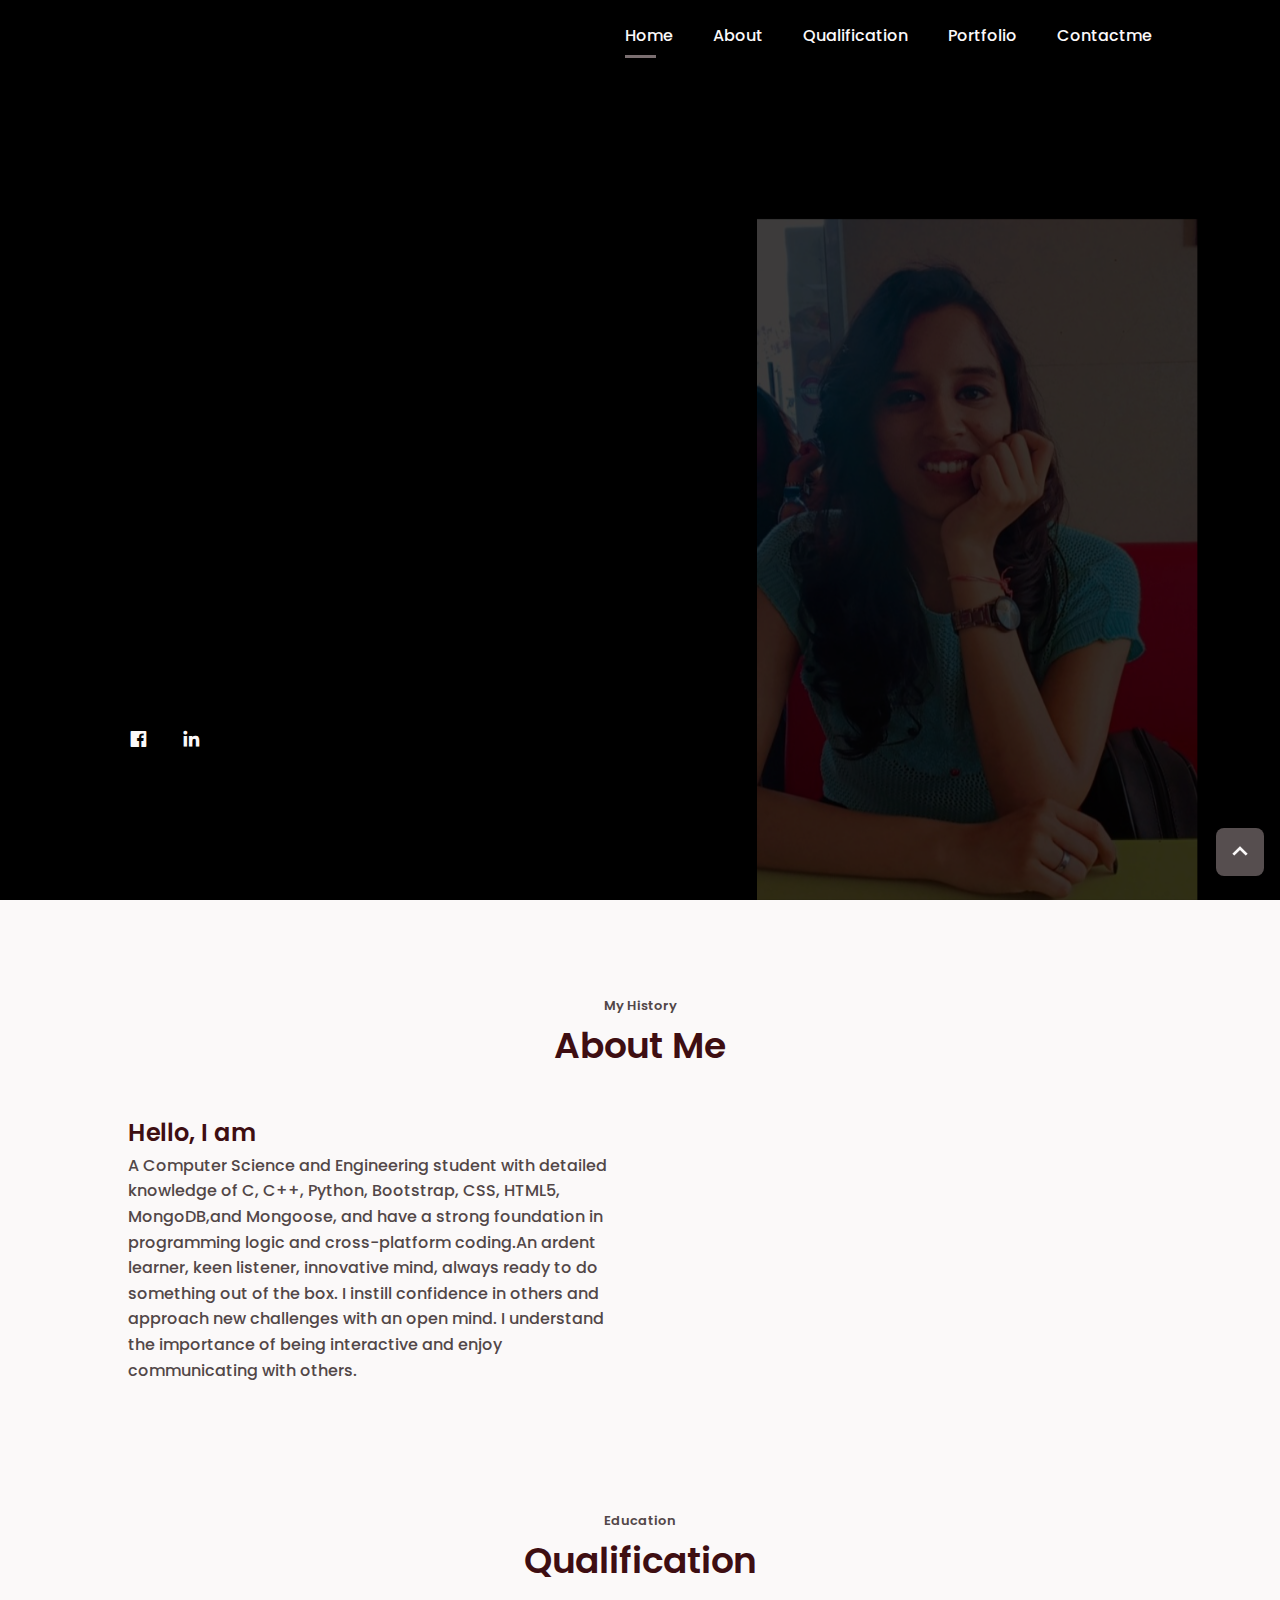
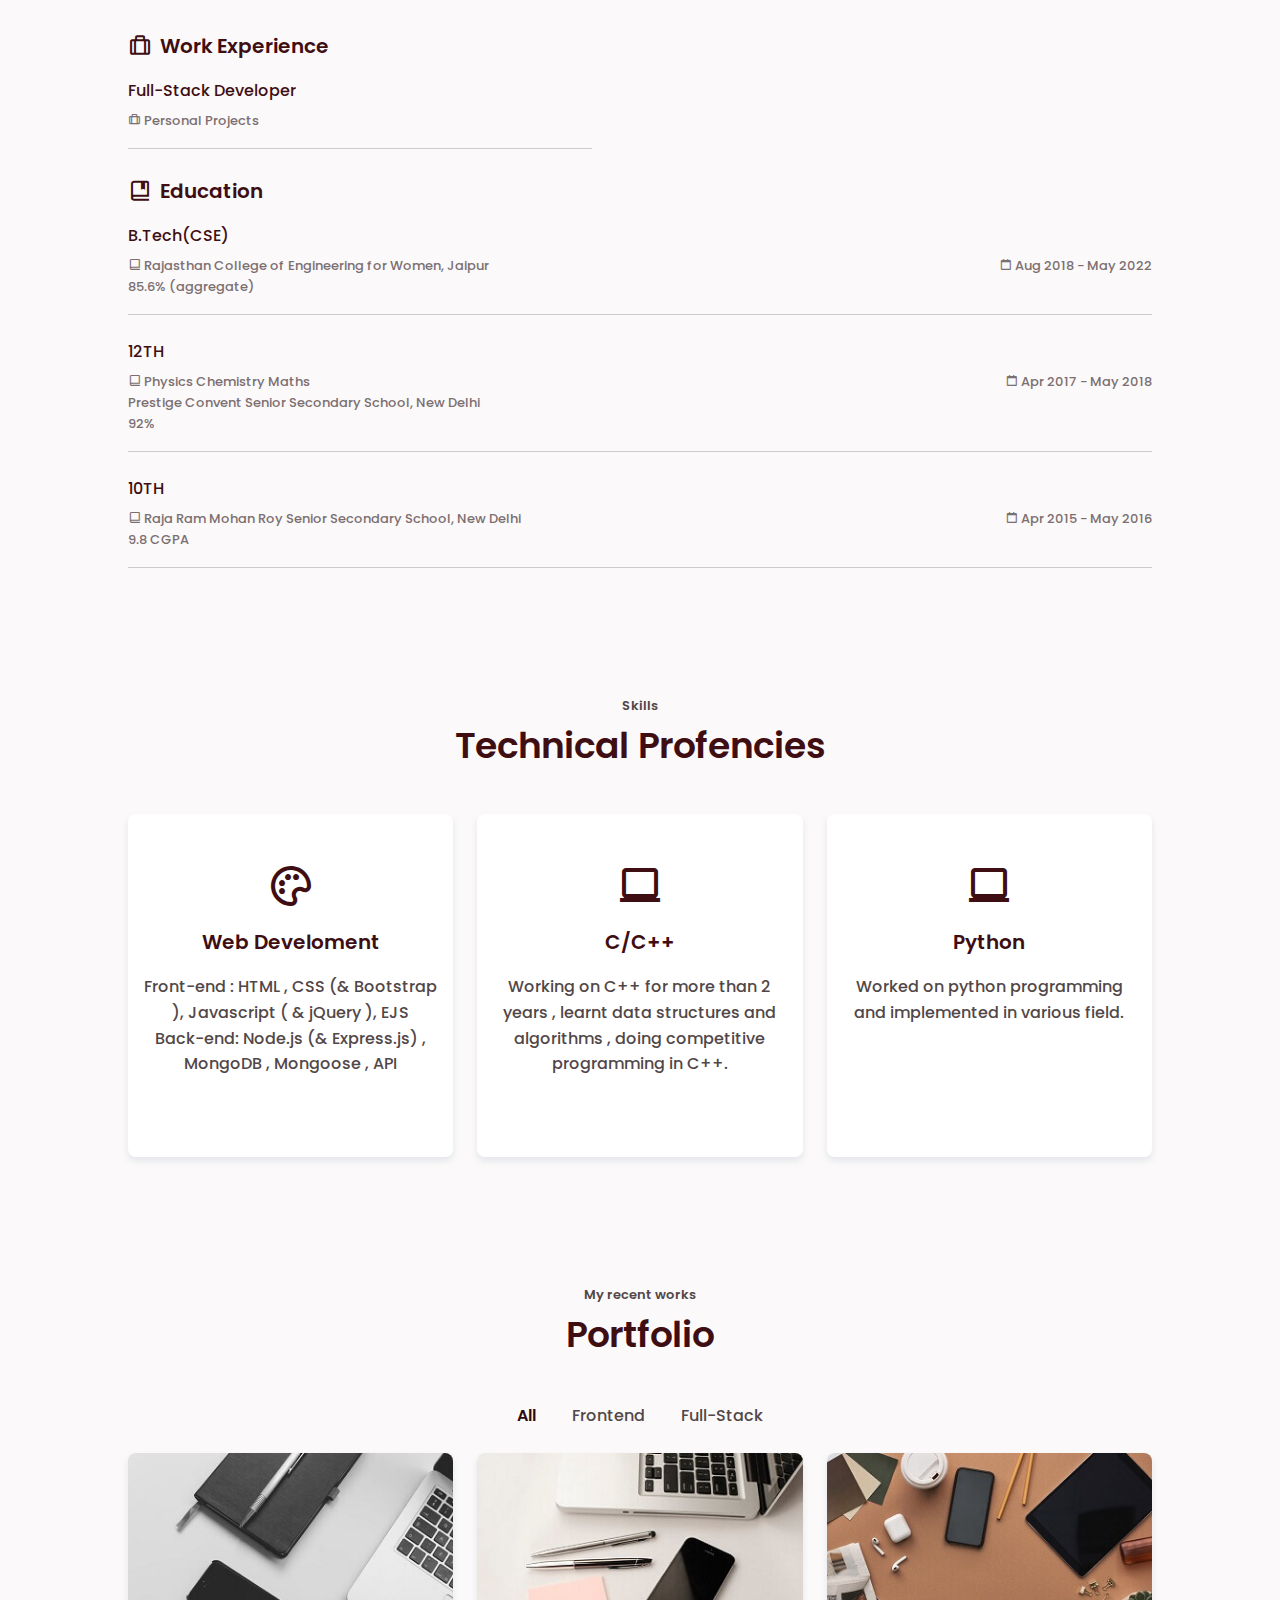
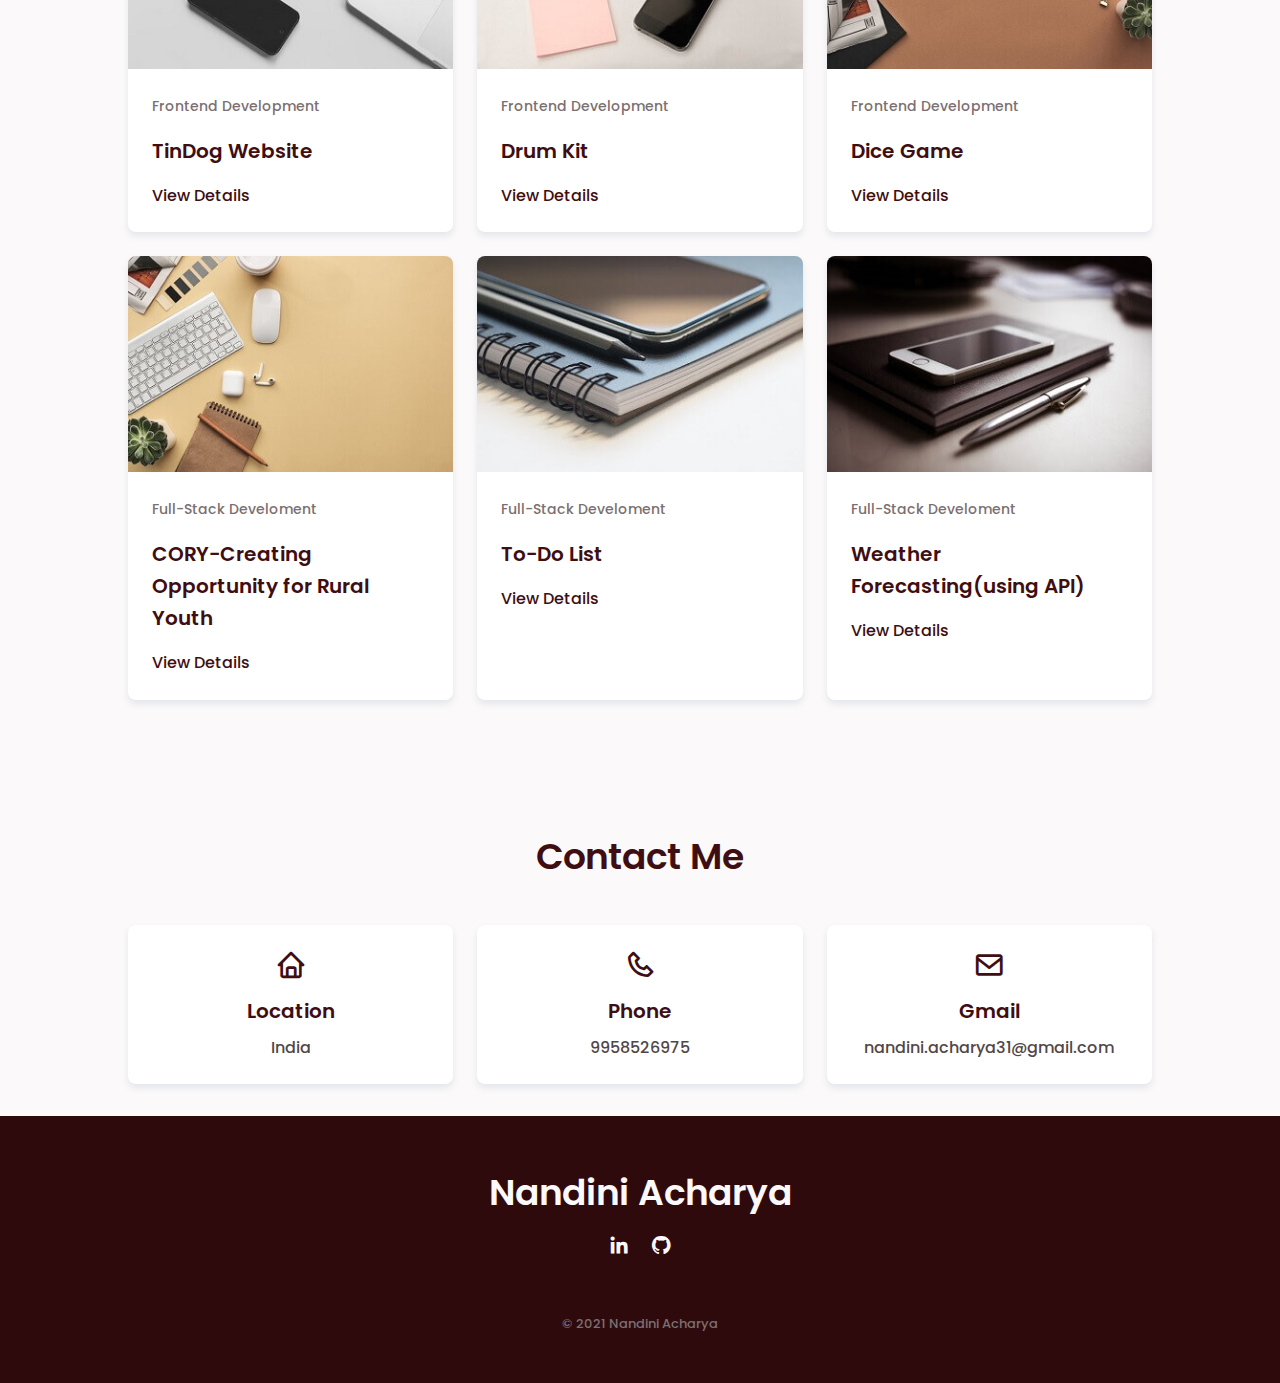
==== index.html @ 36dec202 "My first commit" ====
<!DOCTYPE html>
<html lang="en">
<head>
    <meta charset="UTF-8">
    <meta http-equiv="X-UA-Compatible" content="IE=edge">
    <meta name="viewport" content="width=device-width, initial-scale=1.0">

    <link rel="stylesheet" href="">
    <link rel="stylesheet" href="assets\css\styles.css">
    <link href='https://unpkg.com/boxicons@2.0.7/css/boxicons.min.css' rel='stylesheet'>
    <title>Portfolio</title>
</head>
<body>
    <!--##### SCROLL TOP ######-->
    <a href="#" class="scrolltop show-scroll " id="scroll-top">
        <i class='bx bx-chevron-up scrolltop__icon' ></i>
    </a>

    <!--##### HEADER ######-->
    <header class="l-header" id="header">
        <nav class="nav bd-container">
            <a href="#" class="nav__logo">Nandini Acharya</a>
            <div class="nav__menu" id="nav-menu">
                <ul class="nav__list">
                    <li class="nav__item"><a href="#home" class="nav__link active-link">Home</a></li>
                    <li class="nav__item"><a href="#about" class="nav__link ">About</a></li>
                    <li class="nav__item"><a href="#qualification" class="nav__link">Qualification</a></li>
                    <li class="nav__item"><a href="#portfolio" class="nav__link">Portfolio</a></li>
                    <li class="nav__item"><a href="#contact" class="nav__link">Contactme</a></li>
                </ul>
            </div>
            <div class="nav__toggle" id="nav-toggle"> 
                <i class='bx bx-menu'></i>
            </div>
        </nav>

    </header>
    <main class="l-main">
        <!-- ###### HOME ###### -->
        <section class="home" id="home">
            <div class="home__container bd-container bd-grid">
                <div class="home__data">
                    <span class="home__greeting">Hello, My name is</span>
                    <h1 class="home__name" style="font-size: 45px;">Nandini Acharya</h1>
                    <span class="home__profession">Full-Stack Developer</span>
                    <a downloads="" href="assets\pdf\Nandini's Resume.pdf" target="_blank" class="button button-light home__button">Download Resume</a>
                </div>
                <div class="home__social">
                    <a href="https://www.facebook.com/" target="_blank" class="home__social-icon"><i class='bx bxl-facebook-square' ></i></a>
                    <!-- <a href="#" class="home__social-icon"><i class='bx bxl-instagram' ></i></a> -->
                    <a href="https://www.linkedin.com/in/nandini-acharya-80862b1b1/" target="_blank" class="home__social-icon"><i class='bx bxl-linkedin' ></i></a>
                </div>
                <div class="home__img">
                    <img src="assets\img\IMG-20210331-WA0126(1).jpg" alt="">
                </div>
            </div>
        </section>

        <!-- ####### ABOUT ######## -->
        <section class="about section bd-container" id="about">
            <span class="section-subtitle">My History</span>
            <h2 class="section-title">About Me</h2>

            <div class="about__container bd-grid">
                <div class="about__data bd-grid">
                    <p class="about__description"><span>Hello, I am <br></span>A Computer Science and Engineering student with detailed knowledge of C, C++, Python, Bootstrap, CSS, HTML5, MongoDB,and
                        Mongoose, and have a strong foundation in programming logic and cross-platform coding.An ardent learner, keen listener, innovative
                        mind, always ready to do something out of the box. I instill confidence in others and approach new challenges with an open mind. I
                        understand the importance of being interactive and enjoy communicating with others.</p>
                    <!-- <div>
                        <span class="about__number">5+</span>
                        <span class="about__achievement">Projects completed</span>
                    </div> -->
                </div>
                <img src="assets\img\IMG_20190609_154513.jpg" alt="" class="about__img">
            </div>
        </section>

        <!-- ##### QUALIFICATION ##### -->
        <section class="qualification section bd-container" id="qualification">
            <span class="section-subtitle">Education</span>
            <h2 class="section-title">Qualification</h2>

            <div class="qualification__container bd-grid">
                <div class="qualification__content">
                    <h2 class="qualification__title">
                        <i class='bx bx-briefcase-alt qualification__title-icon'></i>
                        Work Experience
                    </h2>
                    
                    <div class="bd-grid">
                        <div class="qualification__data">
                            <h3 class="qualification__area">Full-Stack Developer</h3>

                            <div class="qualification__box">
                                <span class="qualification__work">
                                    <i class='bx bx-briefcase-alt qualification__icon'></i>
                                    Personal Projects
                                </span>
                            </div>
                        </div>
                    </div>
                </div>
            </div>
            <br>
            <div class="qualification__content">
                <h2 class="qualification__title">
                    <i class='bx bx-book-bookmark qualification__title-icon'></i>
                    Education
                </h2>

                <div class="bd-grid">
                    <!-- <div class="qualification__data">
                        <h3 class="qualification__area">B.Tech(CSE)</h3>

                        <div class="qualification__box">
                            <span class="qualification__work">
                                <i class='bx bx-book-alt qualification__icon'></i>
                                Rajasthan College of Engineering for Women
                            </span>
                            <br>
                            <span class="qualification__work">
                                <i class='bx bx-calendar-alt qualification__icon'></i>
                                Aug 2018 - May 2022
                            </span>
                        </div>
                    </div> -->

                    <div class="qualification__data">
                        <h3 class="qualification__area">B.Tech(CSE)</h3>

                        <div class="qualification__box">
                            <span class="qualification__work">
                                <i class='bx bx-book-alt qualification__icon'></i>
                                Rajasthan College of Engineering for Women, Jaipur
                                <br>
                                85.6% (aggregate)
                            </span>
                            <br>
                            <span class="qualification__work">
                                <i class='bx bx-calendar-alt qualification__icon'></i>
                                Aug 2018 - May 2022
                            </span>
                        </div>
                    </div>

                    <div class="qualification__data">
                        <h3 class="qualification__area">12TH</h3>

                        <div class="qualification__box">
                            <span class="qualification__work">
                                <i class='bx bx-book-alt qualification__icon'></i>
                                Physics Chemistry Maths
                                <br>
                                Prestige Convent Senior Secondary School, New Delhi
                                <br>
                                92% 
                            </span>
                            <br>
                            <span class="qualification__work">
                                <i class='bx bx-calendar-alt qualification__icon'></i>
                                Apr 2017 - May 2018
                            </span>
                        </div>
                    </div>

                    <div class="qualification__data">
                        <h3 class="qualification__area">10TH</h3>

                        <div class="qualification__box">
                            <span class="qualification__work">
                                <i class='bx bx-book-alt qualification__icon'></i>
                                Raja Ram Mohan Roy Senior Secondary School, New Delhi
                                <br>
                                9.8 CGPA
                            </span>
                            <br>
                            <span class="qualification__work">
                                <i class='bx bx-calendar-alt qualification__icon'></i>
                                Apr 2015 - May 2016
                            </span>
                        </div>
                    </div>
                </div>
            </div>
        </section>

        <!-- ####### SERVICES ####### -->
        <section class="services section bd-container" id="services">
            <span class="section-subtitle">Skills</span>
            <h2 class="section-title">Technical Profencies</h2>

            <div class="services__container bd-grid">
                <div class="services__data">
                    <i class='bx bx-palette services__icon'></i>
                    <h3 class="services__title">Web Develoment</h3>
                    <p class="services__description">Front-end : HTML , CSS (& Bootstrap ), Javascript ( & jQuery ), EJS
                        <br>
                        Back-end: Node.js (& Express.js) , MongoDB , Mongoose , API </p>
                    <!-- <a href="#" class="button">Know More</a> -->
                </div>

                <div class="services__data">
                    <i class='bx bx-laptop services__icon'></i>
                    <h3 class="services__title">C/C++</h3>
                    <p class="services__description">Working on C++ for more than 2 years , learnt data structures and algorithms , doing competitive programming in C++.</p>
                    <!-- <a href="#" class="button">Know More</a> -->
                </div>

                <div class="services__data">
                    <i class='bx bx-laptop services__icon'></i>
                    <h3 class="services__title">Python</h3>
                    <p class="services__description">Worked on python programming and implemented in various field.</p>
                    <!-- <a href="#" class="button">Know More</a> -->
                </div>
            </div>
        </section>

        <!-- ######## PROJECT IN MIND ########## -->
        <!-- <section class="project section bd-container"> 
            <div class="project__container bd-grid">
                <div class="project__data">
                    <i class='bx bx-chat project__icon' ></i> 
                </div>

                <div>
                    <h2 class="project__title">Projects Made</h2>
                    <h3>CORY-Creating Opportunity for Rural Youth</h3>
                    <p class="project__description">An employment and training website made to provide employment to the rural population of the country and provide them with the training of basic livelihood skills.</p>
                    <a href="#" class="button button-white">Know More</a>
                    <br>
                    <h3>Weather Forecasting</h3>
                    <p class="project__description">A general weather forecasting website that gives information about weather of a particular place.</p>
                    <a href="#" class="button button-white">Know More</a>
                    <br>
                    <h3>To-Do List Web-App</h3>
                    <p class="project__description">A to-do list site for marking the work schedule for the day.</p>
                    <a href="#" class="button button-white">Know More</a>
                </div>
            </div>
        </section> -->

        <!-- ######### PORTFOLIO ############## -->
        <section class="portfolio section bd-container" id="portfolio">
            <span class="section-subtitle">My recent works</span>
            <h2 class="section-title">Portfolio</h2>

            <div class="portfolio__nav">
                <span class="portfolio__item active-portfolio" data-filter="all">All</span>
                <span class="portfolio__item" data-filter=".frontend">Frontend</span>
                <span class="portfolio__item" data-filter=".fullstack">Full-Stack</span>
            </div>

            <div class="portfolio__container bd-grid">
                <div class="portfolio__content mix frontend">
                    <a href="#"><img src="assets\img\work1.jpg" alt="" class="portfolio__img"></a>
                    <div class="portfolio__data">
                        <span class="portfolio__subtitle">Frontend Development</span>
                        <a href="#"><h2 class="portfolio__title">TinDog Website</h2></a>
                        <a href="frontend.html" class="button button-link">View Details</a>
                    </div>
                </div>

                <div class="portfolio__content mix frontend">
                    <a href="#"><img src="assets\img\work2.jpg" alt="" class="portfolio__img"></a>
                    <div class="portfolio__data">
                        <span class="portfolio__subtitle">Frontend Development</span>
                        <a href="#"><h2 class="portfolio__title">Drum Kit</h2></a>
                        <a href="frontend.html" class="button button-link">View Details</a>
                    </div>
                </div>

                <div class="portfolio__content mix frontend">
                    <a href="#"><img src="assets\img\work3.jpg" alt="" class="portfolio__img"></a>
                    <div class="portfolio__data">
                        <span class="portfolio__subtitle">Frontend Development</span>
                        <a href="#"><h2 class="portfolio__title">Dice Game</h2></a>
                        <a href="frontend.html" class="button button-link">View Details</a>
                    </div>
                </div>

                <div class="portfolio__content mix fullstack">
                    <a href="#"><img src="assets\img\work4.jpg" alt="" class="portfolio__img"></a>
                    <div class="portfolio__data">
                        <span class="portfolio__subtitle">Full-Stack Develoment</span>
                        <a href="#"><h2 class="portfolio__title">CORY-Creating Opportunity for Rural Youth</h2></a>
                        <a href="projects.html" class="button button-link">View Details</a>
                    </div>
                </div>

                <div class="portfolio__content mix fullstack">
                    <a href="#"><img src="assets\img\work5.jpg" alt="" class="portfolio__img"></a>
                    <div class="portfolio__data">
                        <span class="portfolio__subtitle">Full-Stack Develoment</span>
                        <a href="#"><h2 class="portfolio__title">To-Do List</h2></a>
                        <a href="projects.html" class="button button-link">View Details</a>
                    </div>
                </div>

        
                <div class="portfolio__content mix fullstack">
                    <a href="#"><img src="assets\img\work6.jpg" alt="" class="portfolio__img"></a>
                    <div class="portfolio__data">
                        <span class="portfolio__subtitle">Full-Stack Develoment</span>
                        <a href="#"><h2 class="portfolio__title">Weather Forecasting(using API)</h2></a>
                        <a href="projects.html" class="button button-link">View Details</a>
                    </div>
                </div>
            </div>

        </section>

        <!-- ################## ACHIEVEMENTS ################## -->
        <!-- <section class="achievements" id="achievements">
            <div class="container">
              <div class="section-heading">
                <h1>Achievements</h1>
              </div>
              <div class="my-achievements" data-aos="fade-right" data-aos-delay="300">
                <div class="achievement">
                  <h1>Campus SuperHero at Coding Blocks</h1>
                  <a href="https://drive.google.com/file/d/1xQJ4NAprrs0uC1ZCoThbH9zbfptAkHOh/view?usp=sharing" class="cta">View Certificate</a>
                </div>
                <div class="achievement">
                  <h1>Problem Solving(Hacker Rank)</h1>
                  <a href="https://drive.google.com/file/d/1TfNPOBK6AANMk03bVAsVc2BCuhzcgfrg/view?usp=sharing" class="cta">View Certificate</a>
                </div>
                <div class="achievement">
                  <h1>Code Decode Winner(JECRC University)</h1>
                  <a href="https://drive.google.com/file/d/17iit_C0YethkxSiZTACCCNqHG6-WmpGR/view?usp=sharing" class="cta">View Certificate</a>
                </div>
                <div class="achievement">
                  <h1>SAP Hackathon</h1>
                  <a href="https://drive.google.com/file/d/1-gCL-bGKR67jf8Wq-F9muBRQ21JF-jFZ/view?usp=sharing" class="cta">View Certificate</a>
                </div>
                <div class="achievement">
                  <h1>Attended ICETEAS'19</h1>
                  <a href="https://drive.google.com/file/d/1v3RkPa5Vz0FglgkQ-aCtodEjw1Zzj036/view?usp=sharing" class="cta">View Certificate</a>
                </div>
                <div class="achievement">
                  <h1>Attended TEQIP-III(RTU)</h1>
                  <a href="https://drive.google.com/file/d/1gdBCXa5ElZZRalkO0WCu1a8ggyIdhvKN/view?usp=sharing" class="cta">View Certificate</a>
                </div>
              </div>
            </div>
          </section> -->

        <!-- ############# CONTACT ################## -->
        <section class="contact section bd-container" id="contact">
            <h2 class="section-title">Contact Me</h2>

            <div class="contact__container bd-grid">
                <div class="contact__content bd-grid">
                    <div class="contact__box">
                        <i class='bx bx-home contact__icon'></i>
                        <h3 class="contact__title">Location</h3>
                        <span class="contact__description">India</span>
                    </div>

                    <div class="contact__box">
                        <i class='bx bx-phone contact__icon'></i>
                        <h3 class="contact__title">Phone</h3>
                        <span class="contact__description">9958526975</span>
                    </div>

                    <div class="contact__box">
                        <i class='bx bx-envelope contact__icon'></i>
                        <h3 class="contact__title">Gmail</h3>
                        <span class="contact__description">nandini.acharya31@gmail.com</span>
                    </div>

                    <!-- <div class="contact__box">
                        <i class='bx bx-chat contact__icon'></i>
                        <h3 class="contact__title">Chat</h3>
                        <div>
                            <a href="#" class="contact__social"><i class='bx bxl-whatsapp-square'></i></a>
                            <a href="#" class="contact__social"><i class='bx bxl-telegram' ></i></a>
                        </div>
                    </div>
                </div> -->

                <!-- <form action="" class="contact__form">
                    <div class="contact__input">
                        <input type="text" placeholder="Name" class="contact__input">
                        <input type="email" placeholder="Email" class="contact__input">
                    </div>

                    <div class="contact__input">
                        <input type="text" placeholder="Project" class="contact__input">
                        <input type="number" placeholder="Number" class="contact__input">
                    </div>

                    <textarea name="" id="" cols="0" rows="7" placeholder="Message" class="contact__input"></textarea>

                    <input type="submit" value="Send Message" class="button contact__button">
                </form> -->
            </div>
        </section>

        <!-- ############ FOOTER ############ -->
        <footer class="footer">
            <div class="footer__container bd-container">
                <h1 class="footer__title">Nandini Acharya</h1>
                <!-- <p class="footer__description">I am Nandini Acharya and this is my personal website.</p> -->

                <div class="footer__social">
                    <a href="https://www.linkedin.com/in/nandini-acharya-80862b1b1/" target="_blank" class="footer__link"><i class='bx bxl-linkedin' ></i></a>
                    <a href="https://github.com/Nandini31" target="_blank" class="footer__link"><i class='bx bxl-github' ></i></a>
                    <!-- <a href="#" class="footer__link"><i class='bx bxl-instagram' ></i></a> -->
                </div>

                <p class="footer__copy">&#169; 2021 Nandini Acharya</p>
            </div>
        </footer>
    </main>


















    <script src="assets\js\gsap.min.js"></script>
    <script src="assets\js\mixitup.min.js"></script> 
    <script src="assets\js\main.js"></script>
</body>
</html>
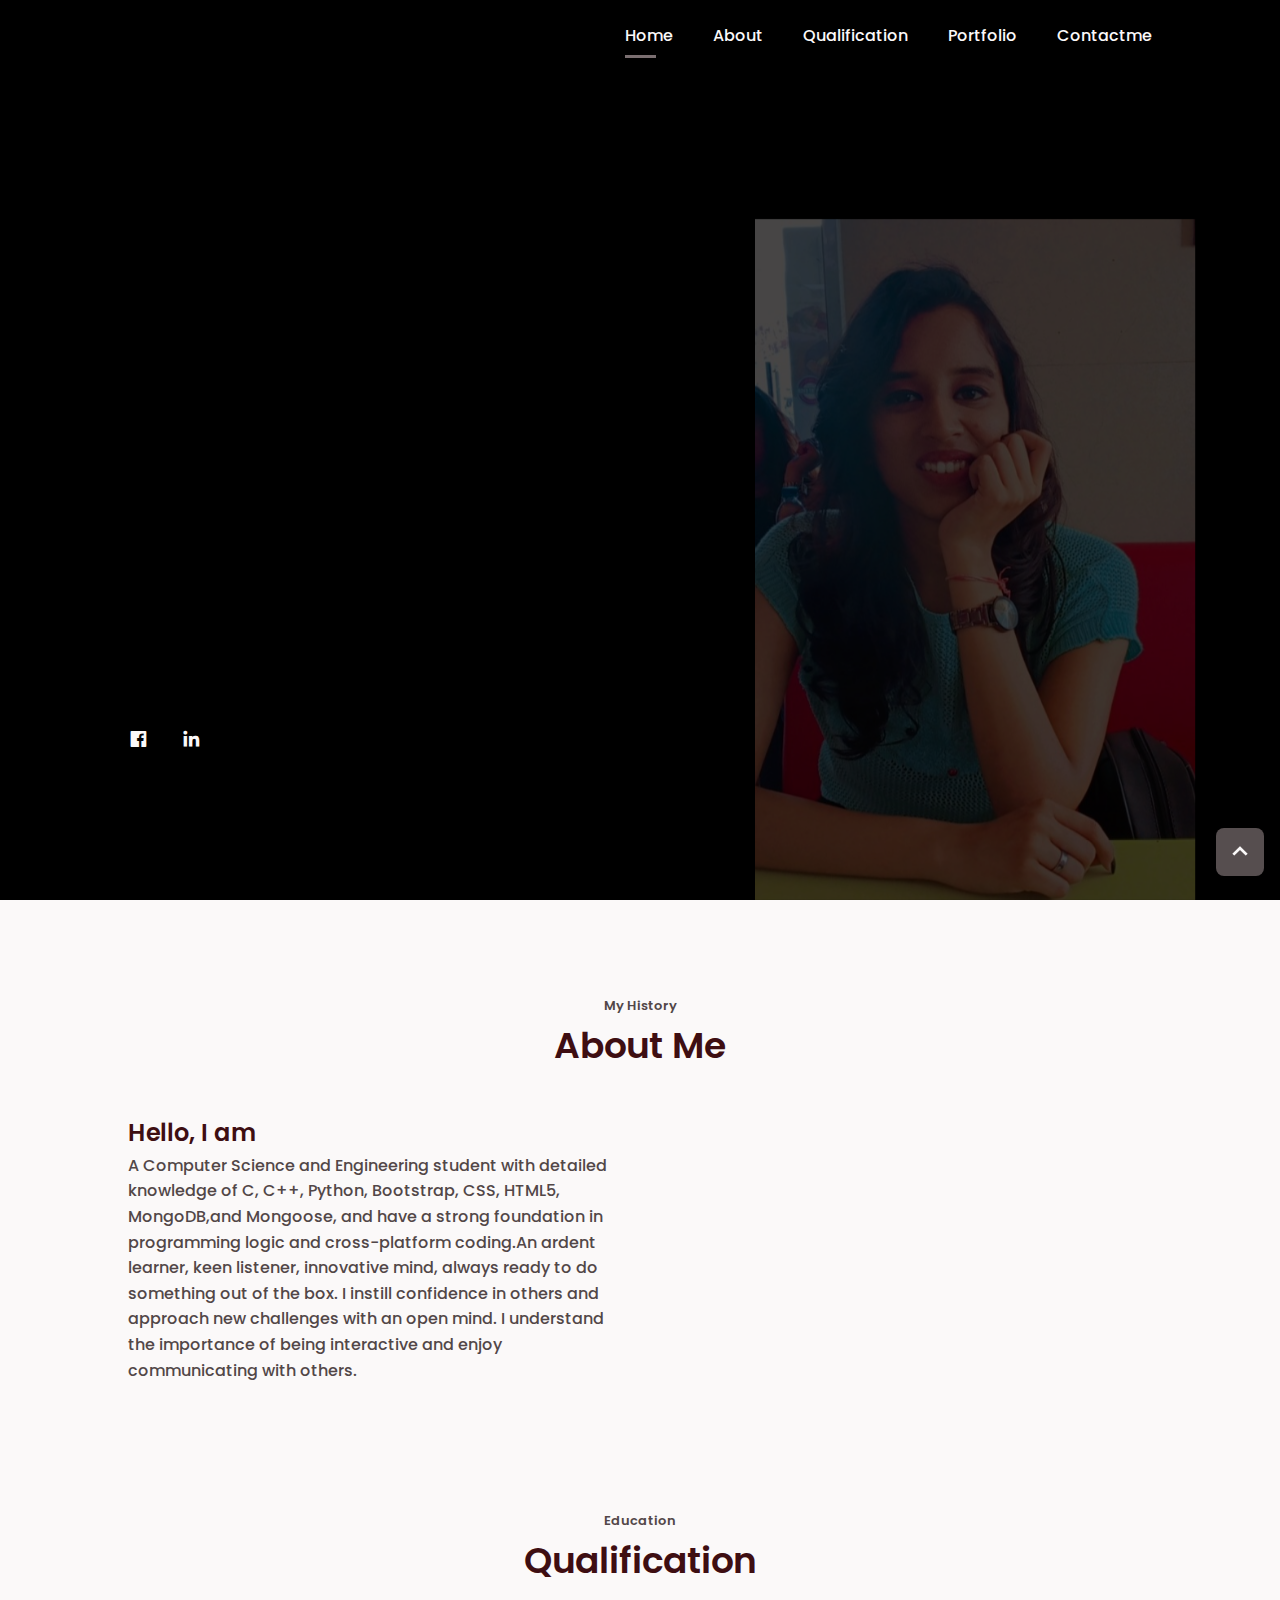
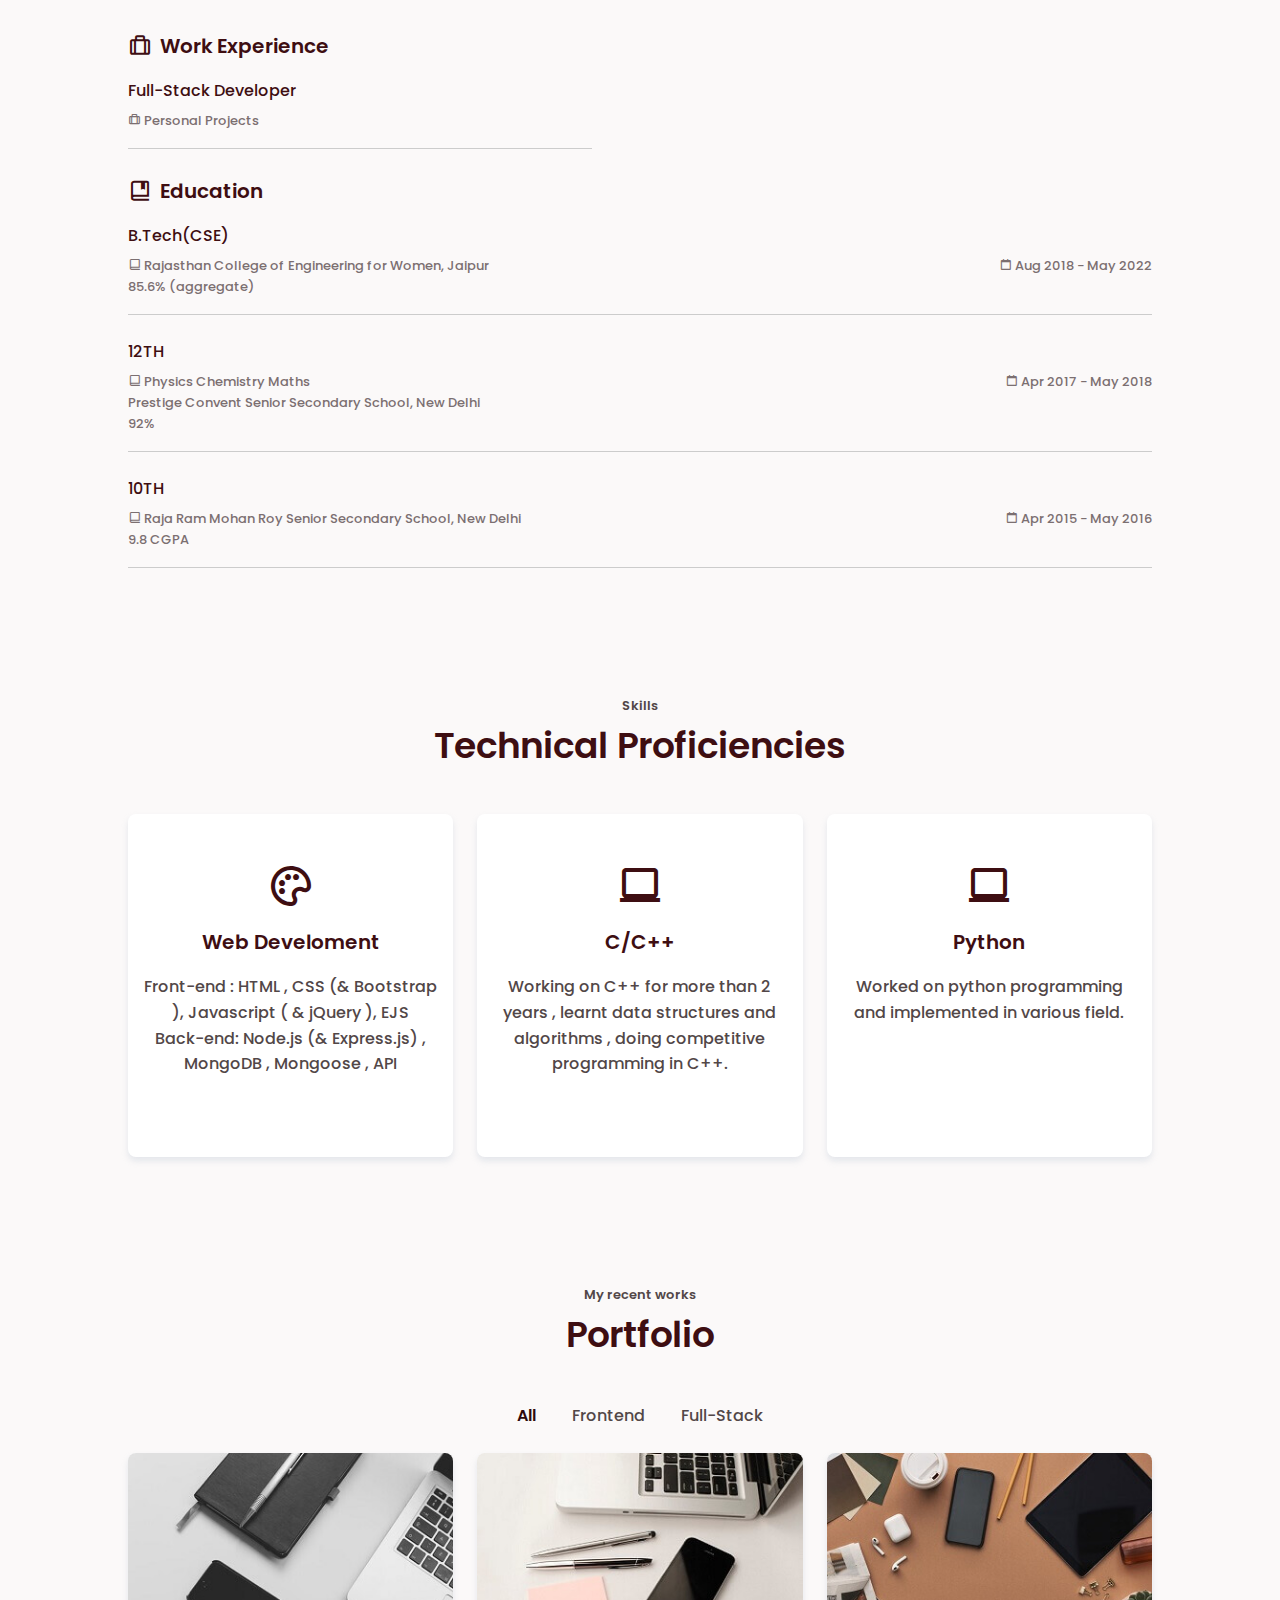
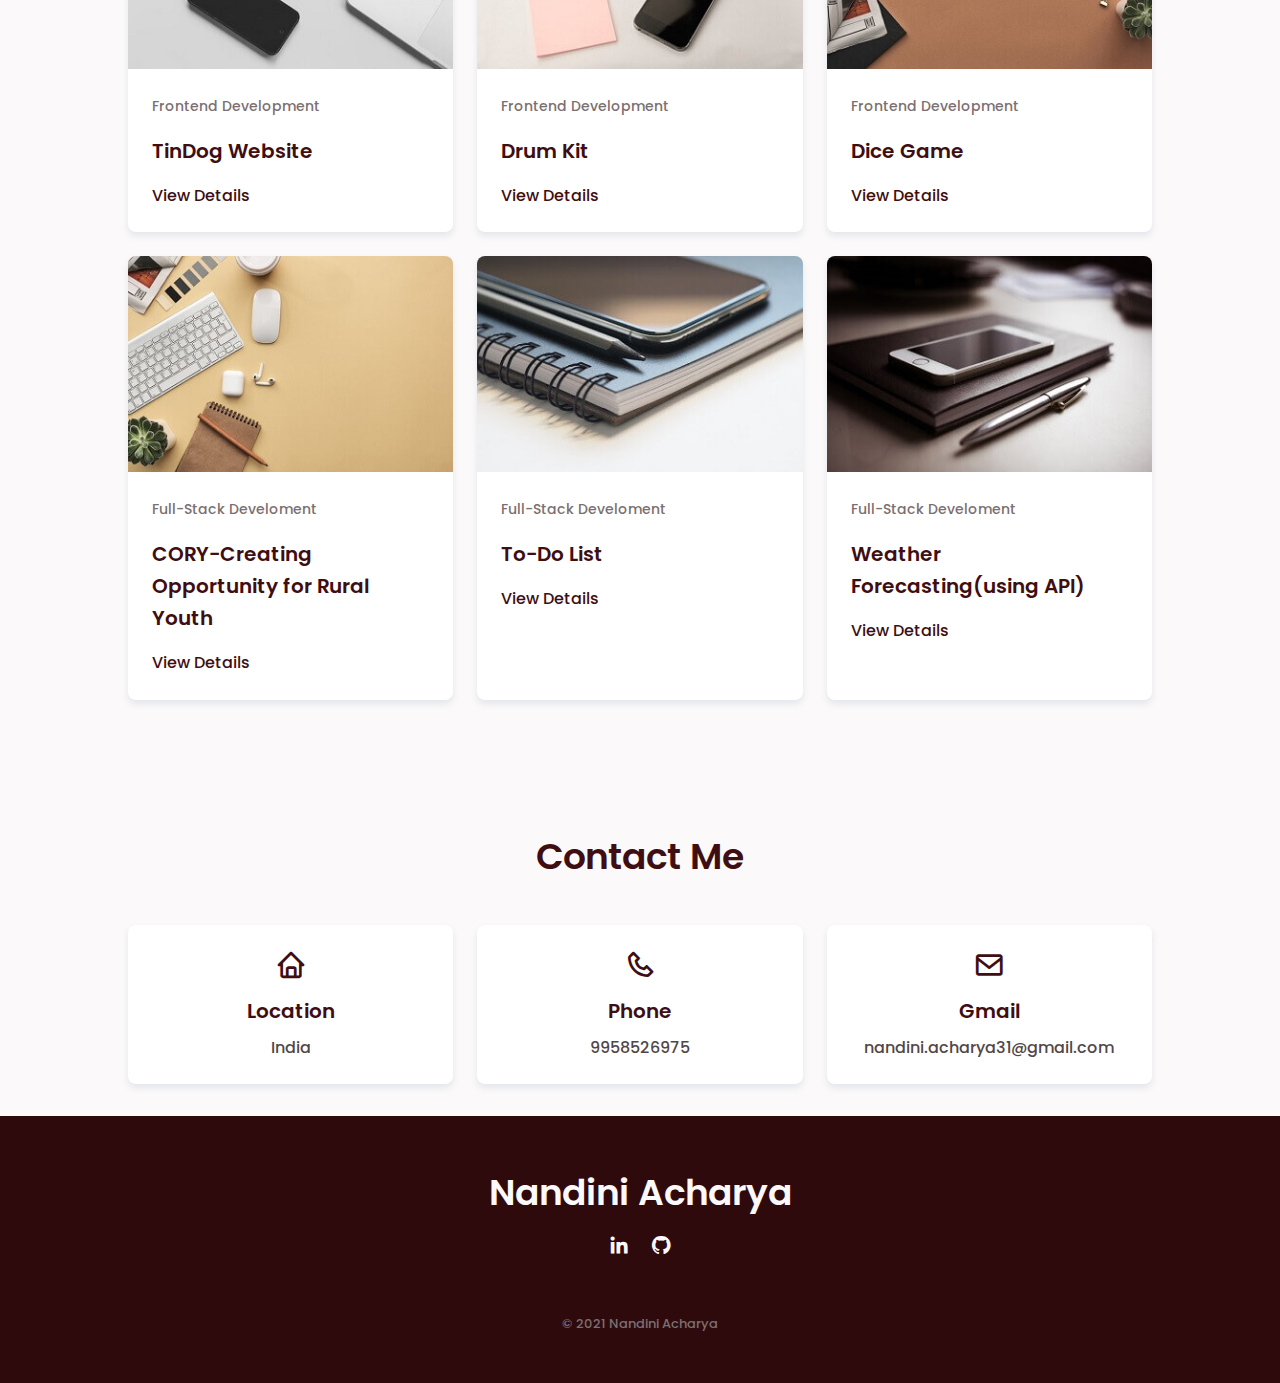
==== commit 2eab0f1e: "Update index.html" ====
--- a/index.html
+++ b/index.html
@@ -188,7 +188,7 @@
         <!-- ####### SERVICES ####### -->
         <section class="services section bd-container" id="services">
             <span class="section-subtitle">Skills</span>
-            <h2 class="section-title">Technical Profencies</h2>
+            <h2 class="section-title">Technical Proficiencies</h2>
 
             <div class="services__container bd-grid">
                 <div class="services__data">
@@ -435,4 +435,4 @@
     <script src="assets\js\mixitup.min.js"></script> 
     <script src="assets\js\main.js"></script>
 </body>
-</html>+</html>
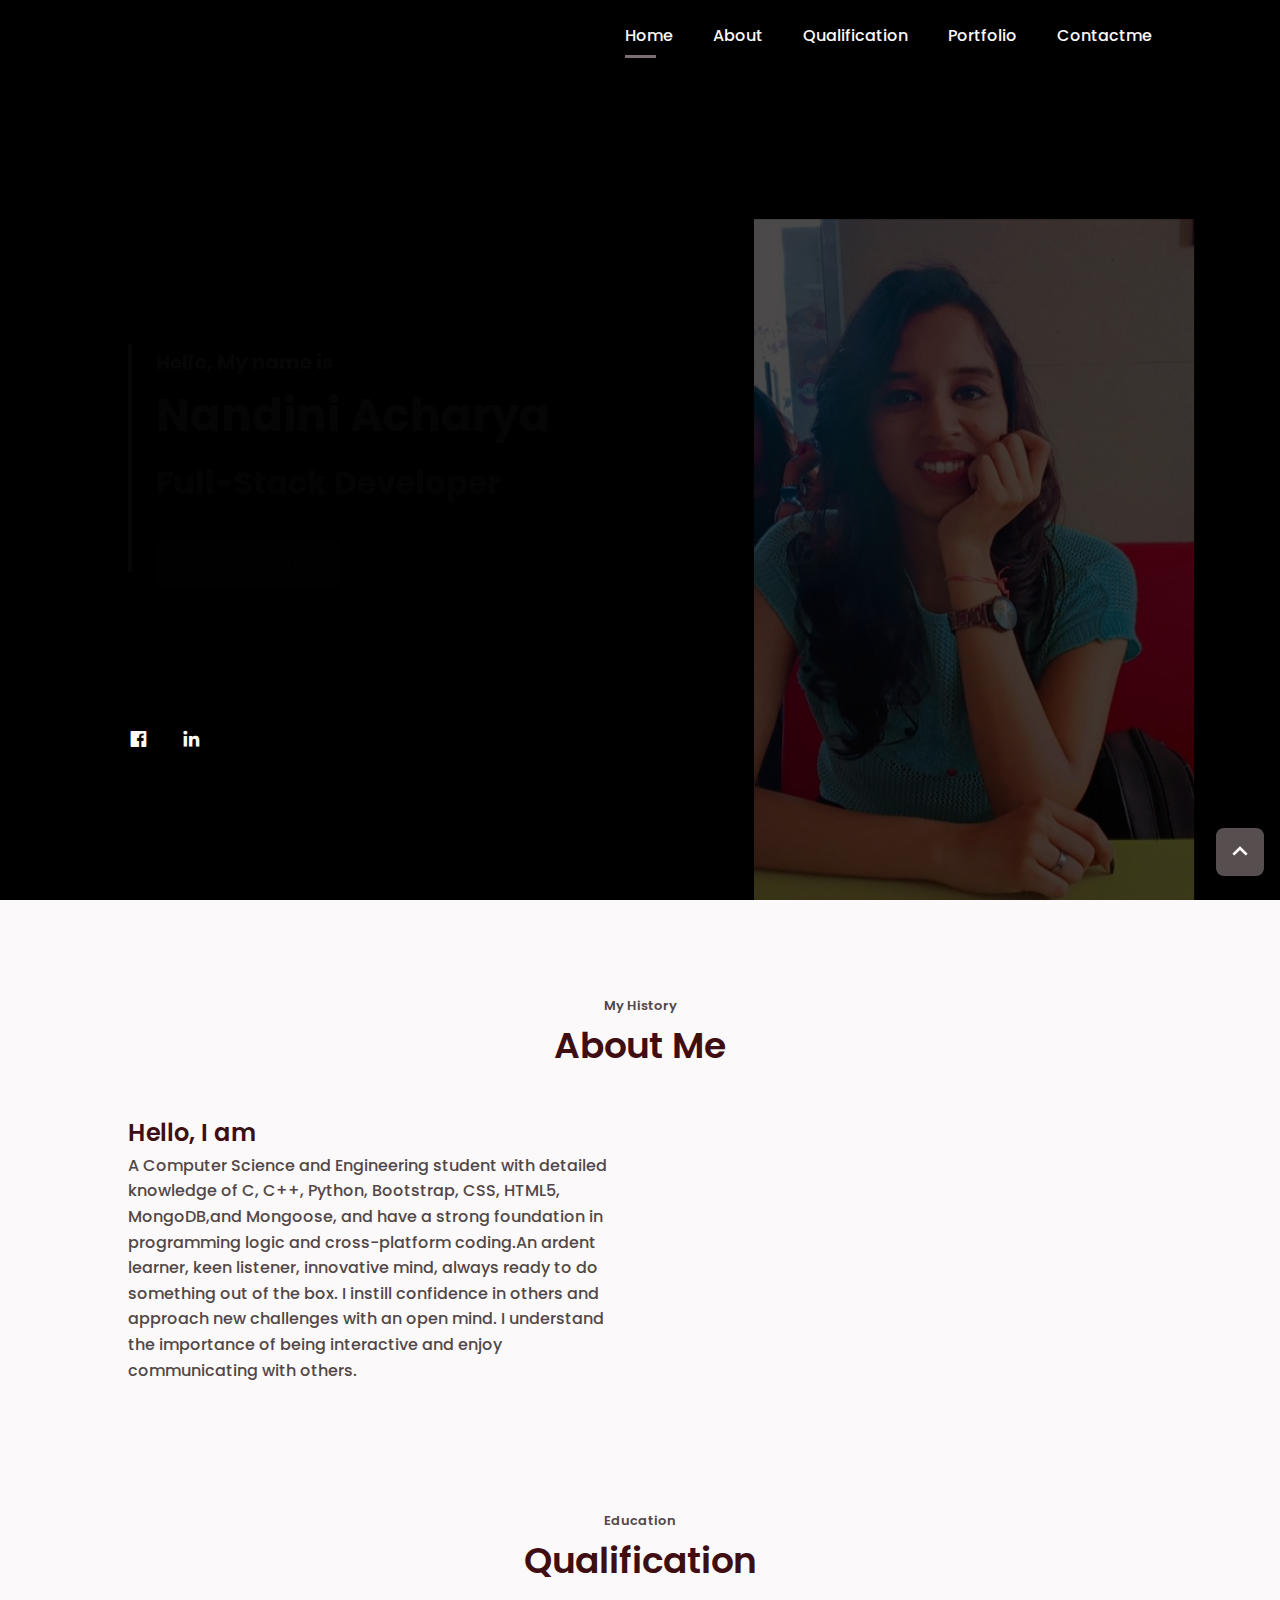
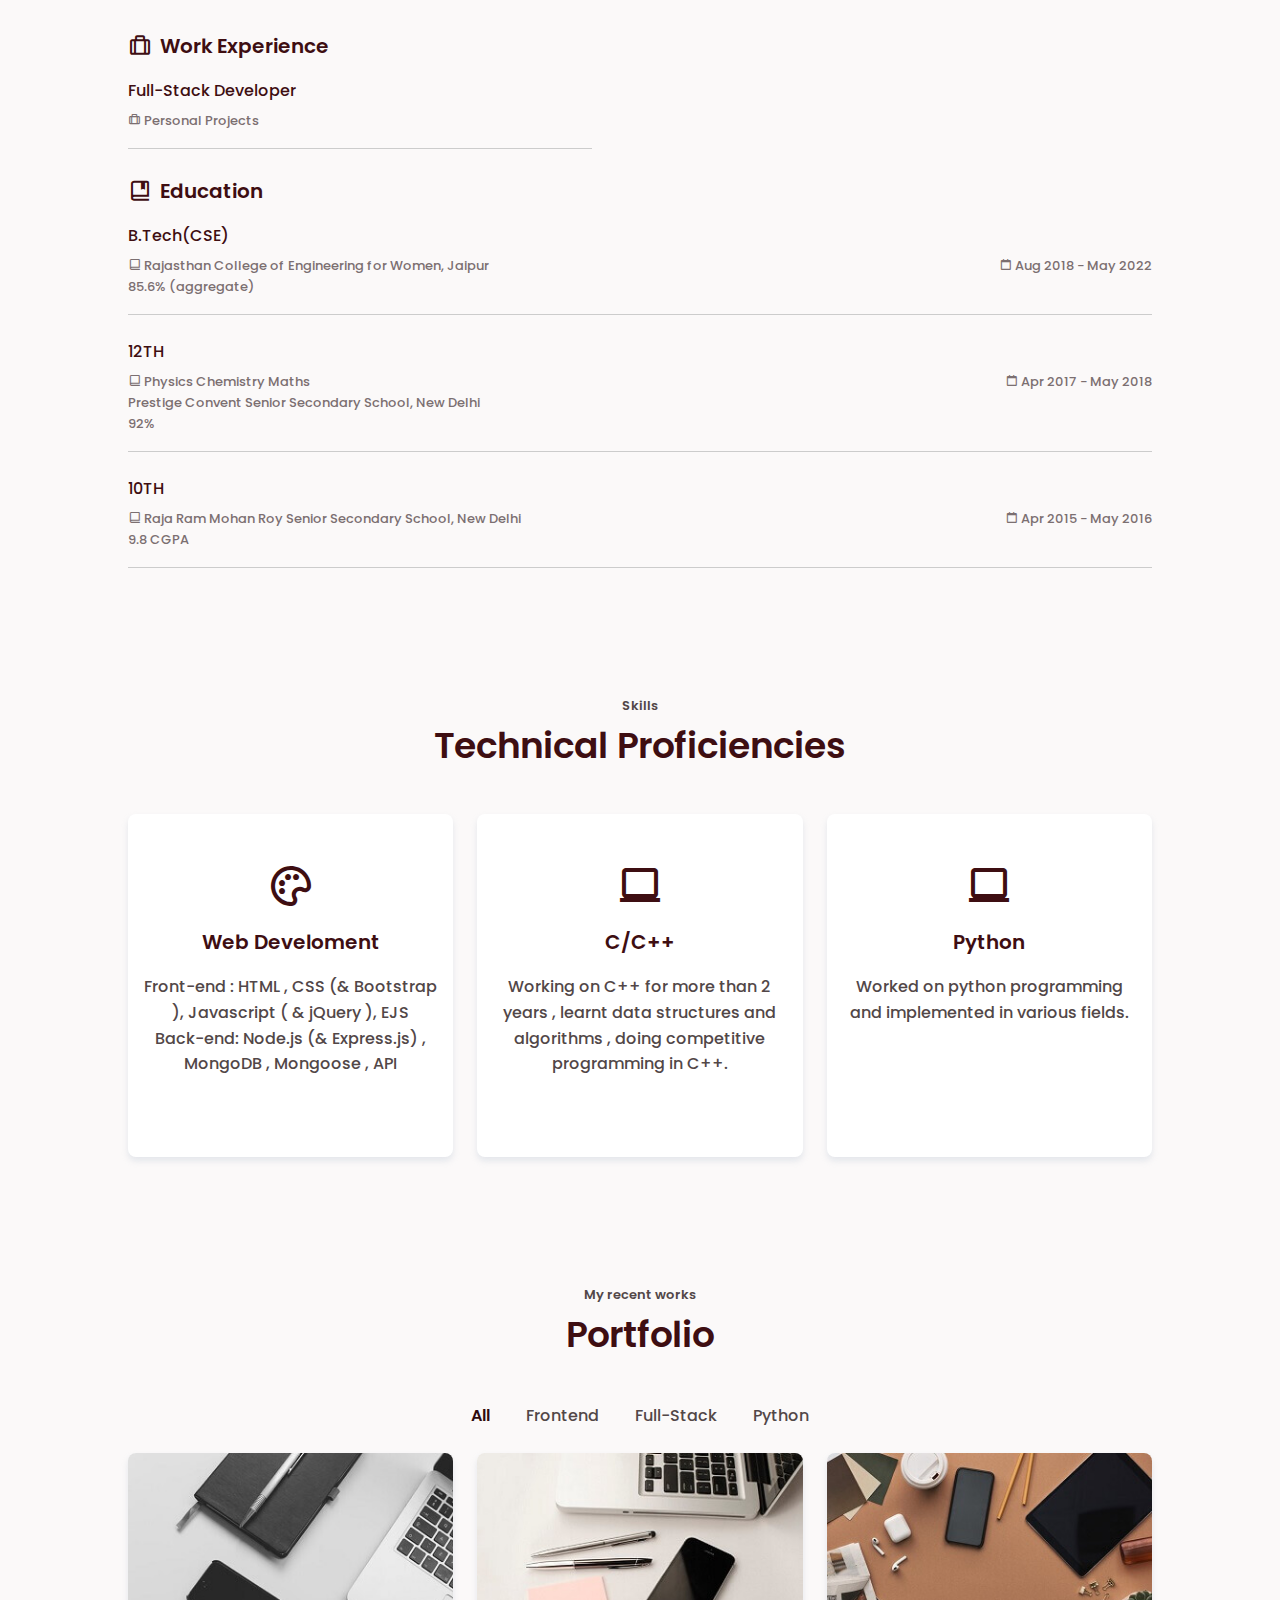
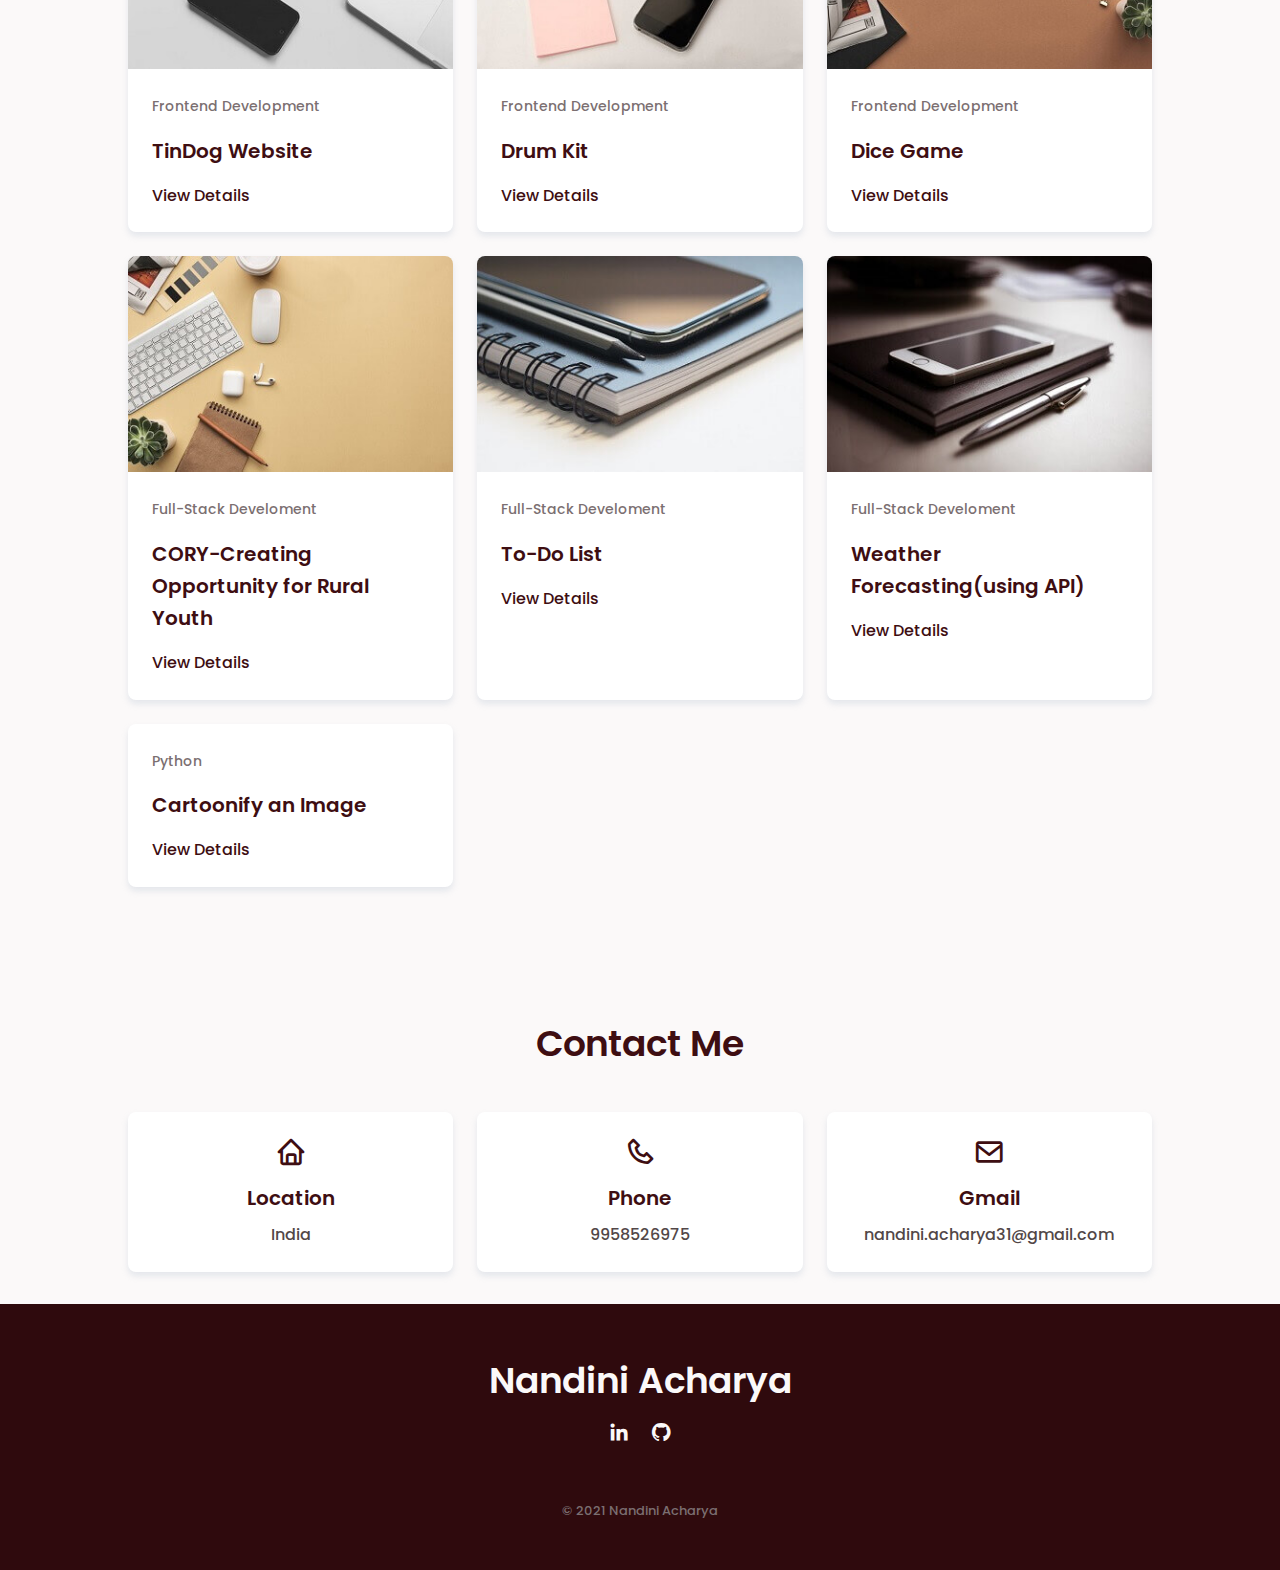
==== commit 698a479a: "Update projects" ====
--- a/index.html
+++ b/index.html
@@ -197,48 +197,21 @@
                     <p class="services__description">Front-end : HTML , CSS (& Bootstrap ), Javascript ( & jQuery ), EJS
                         <br>
                         Back-end: Node.js (& Express.js) , MongoDB , Mongoose , API </p>
-                    <!-- <a href="#" class="button">Know More</a> -->
                 </div>
 
                 <div class="services__data">
                     <i class='bx bx-laptop services__icon'></i>
                     <h3 class="services__title">C/C++</h3>
                     <p class="services__description">Working on C++ for more than 2 years , learnt data structures and algorithms , doing competitive programming in C++.</p>
-                    <!-- <a href="#" class="button">Know More</a> -->
                 </div>
 
                 <div class="services__data">
                     <i class='bx bx-laptop services__icon'></i>
                     <h3 class="services__title">Python</h3>
-                    <p class="services__description">Worked on python programming and implemented in various field.</p>
-                    <!-- <a href="#" class="button">Know More</a> -->
-                </div>
-            </div>
-        </section>
-
-        <!-- ######## PROJECT IN MIND ########## -->
-        <!-- <section class="project section bd-container"> 
-            <div class="project__container bd-grid">
-                <div class="project__data">
-                    <i class='bx bx-chat project__icon' ></i> 
-                </div>
-
-                <div>
-                    <h2 class="project__title">Projects Made</h2>
-                    <h3>CORY-Creating Opportunity for Rural Youth</h3>
-                    <p class="project__description">An employment and training website made to provide employment to the rural population of the country and provide them with the training of basic livelihood skills.</p>
-                    <a href="#" class="button button-white">Know More</a>
-                    <br>
-                    <h3>Weather Forecasting</h3>
-                    <p class="project__description">A general weather forecasting website that gives information about weather of a particular place.</p>
-                    <a href="#" class="button button-white">Know More</a>
-                    <br>
-                    <h3>To-Do List Web-App</h3>
-                    <p class="project__description">A to-do list site for marking the work schedule for the day.</p>
-                    <a href="#" class="button button-white">Know More</a>
-                </div>
-            </div>
-        </section> -->
+                    <p class="services__description">Worked on python programming and implemented in various fields.</p>
+                </div>
+            </div>
+        </section>
 
         <!-- ######### PORTFOLIO ############## -->
         <section class="portfolio section bd-container" id="portfolio">
@@ -249,6 +222,7 @@
                 <span class="portfolio__item active-portfolio" data-filter="all">All</span>
                 <span class="portfolio__item" data-filter=".frontend">Frontend</span>
                 <span class="portfolio__item" data-filter=".fullstack">Full-Stack</span>
+                <span class="portfolio__item" data-filter=".python">Python</span>
             </div>
 
             <div class="portfolio__container bd-grid">
@@ -284,7 +258,7 @@
                     <div class="portfolio__data">
                         <span class="portfolio__subtitle">Full-Stack Develoment</span>
                         <a href="#"><h2 class="portfolio__title">CORY-Creating Opportunity for Rural Youth</h2></a>
-                        <a href="projects.html" class="button button-link">View Details</a>
+                        <a href="backend.html" class="button button-link">View Details</a>
                     </div>
                 </div>
 
@@ -293,7 +267,7 @@
                     <div class="portfolio__data">
                         <span class="portfolio__subtitle">Full-Stack Develoment</span>
                         <a href="#"><h2 class="portfolio__title">To-Do List</h2></a>
-                        <a href="projects.html" class="button button-link">View Details</a>
+                        <a href="backend.html" class="button button-link">View Details</a>
                     </div>
                 </div>
 
@@ -303,47 +277,21 @@
                     <div class="portfolio__data">
                         <span class="portfolio__subtitle">Full-Stack Develoment</span>
                         <a href="#"><h2 class="portfolio__title">Weather Forecasting(using API)</h2></a>
-                        <a href="projects.html" class="button button-link">View Details</a>
-                    </div>
-                </div>
-            </div>
-
-        </section>
-
-        <!-- ################## ACHIEVEMENTS ################## -->
-        <!-- <section class="achievements" id="achievements">
-            <div class="container">
-              <div class="section-heading">
-                <h1>Achievements</h1>
-              </div>
-              <div class="my-achievements" data-aos="fade-right" data-aos-delay="300">
-                <div class="achievement">
-                  <h1>Campus SuperHero at Coding Blocks</h1>
-                  <a href="https://drive.google.com/file/d/1xQJ4NAprrs0uC1ZCoThbH9zbfptAkHOh/view?usp=sharing" class="cta">View Certificate</a>
-                </div>
-                <div class="achievement">
-                  <h1>Problem Solving(Hacker Rank)</h1>
-                  <a href="https://drive.google.com/file/d/1TfNPOBK6AANMk03bVAsVc2BCuhzcgfrg/view?usp=sharing" class="cta">View Certificate</a>
-                </div>
-                <div class="achievement">
-                  <h1>Code Decode Winner(JECRC University)</h1>
-                  <a href="https://drive.google.com/file/d/17iit_C0YethkxSiZTACCCNqHG6-WmpGR/view?usp=sharing" class="cta">View Certificate</a>
-                </div>
-                <div class="achievement">
-                  <h1>SAP Hackathon</h1>
-                  <a href="https://drive.google.com/file/d/1-gCL-bGKR67jf8Wq-F9muBRQ21JF-jFZ/view?usp=sharing" class="cta">View Certificate</a>
-                </div>
-                <div class="achievement">
-                  <h1>Attended ICETEAS'19</h1>
-                  <a href="https://drive.google.com/file/d/1v3RkPa5Vz0FglgkQ-aCtodEjw1Zzj036/view?usp=sharing" class="cta">View Certificate</a>
-                </div>
-                <div class="achievement">
-                  <h1>Attended TEQIP-III(RTU)</h1>
-                  <a href="https://drive.google.com/file/d/1gdBCXa5ElZZRalkO0WCu1a8ggyIdhvKN/view?usp=sharing" class="cta">View Certificate</a>
-                </div>
-              </div>
-            </div>
-          </section> -->
+                        <a href="backend.html" class="button button-link">View Details</a>
+                    </div>
+                </div>
+
+                <div class="portfolio__content mix python">
+                    <a href="#"><img src="assets\img\work7.jpg" alt="" class="portfolio__img"></a>
+                    <div class="portfolio__data">
+                        <span class="portfolio__subtitle">Python</span>
+                        <a href="#"><h2 class="portfolio__title">Cartoonify an Image</h2></a>
+                        <a href="python.html" class="button button-link">View Details</a>
+                    </div>
+                </div>
+            </div>
+
+        </section>
 
         <!-- ############# CONTACT ################## -->
         <section class="contact section bd-container" id="contact">
@@ -368,32 +316,6 @@
                         <h3 class="contact__title">Gmail</h3>
                         <span class="contact__description">nandini.acharya31@gmail.com</span>
                     </div>
-
-                    <!-- <div class="contact__box">
-                        <i class='bx bx-chat contact__icon'></i>
-                        <h3 class="contact__title">Chat</h3>
-                        <div>
-                            <a href="#" class="contact__social"><i class='bx bxl-whatsapp-square'></i></a>
-                            <a href="#" class="contact__social"><i class='bx bxl-telegram' ></i></a>
-                        </div>
-                    </div>
-                </div> -->
-
-                <!-- <form action="" class="contact__form">
-                    <div class="contact__input">
-                        <input type="text" placeholder="Name" class="contact__input">
-                        <input type="email" placeholder="Email" class="contact__input">
-                    </div>
-
-                    <div class="contact__input">
-                        <input type="text" placeholder="Project" class="contact__input">
-                        <input type="number" placeholder="Number" class="contact__input">
-                    </div>
-
-                    <textarea name="" id="" cols="0" rows="7" placeholder="Message" class="contact__input"></textarea>
-
-                    <input type="submit" value="Send Message" class="button contact__button">
-                </form> -->
             </div>
         </section>
 
@@ -401,12 +323,11 @@
         <footer class="footer">
             <div class="footer__container bd-container">
                 <h1 class="footer__title">Nandini Acharya</h1>
-                <!-- <p class="footer__description">I am Nandini Acharya and this is my personal website.</p> -->
 
                 <div class="footer__social">
                     <a href="https://www.linkedin.com/in/nandini-acharya-80862b1b1/" target="_blank" class="footer__link"><i class='bx bxl-linkedin' ></i></a>
                     <a href="https://github.com/Nandini31" target="_blank" class="footer__link"><i class='bx bxl-github' ></i></a>
-                    <!-- <a href="#" class="footer__link"><i class='bx bxl-instagram' ></i></a> -->
+                    
                 </div>
 
                 <p class="footer__copy">&#169; 2021 Nandini Acharya</p>
